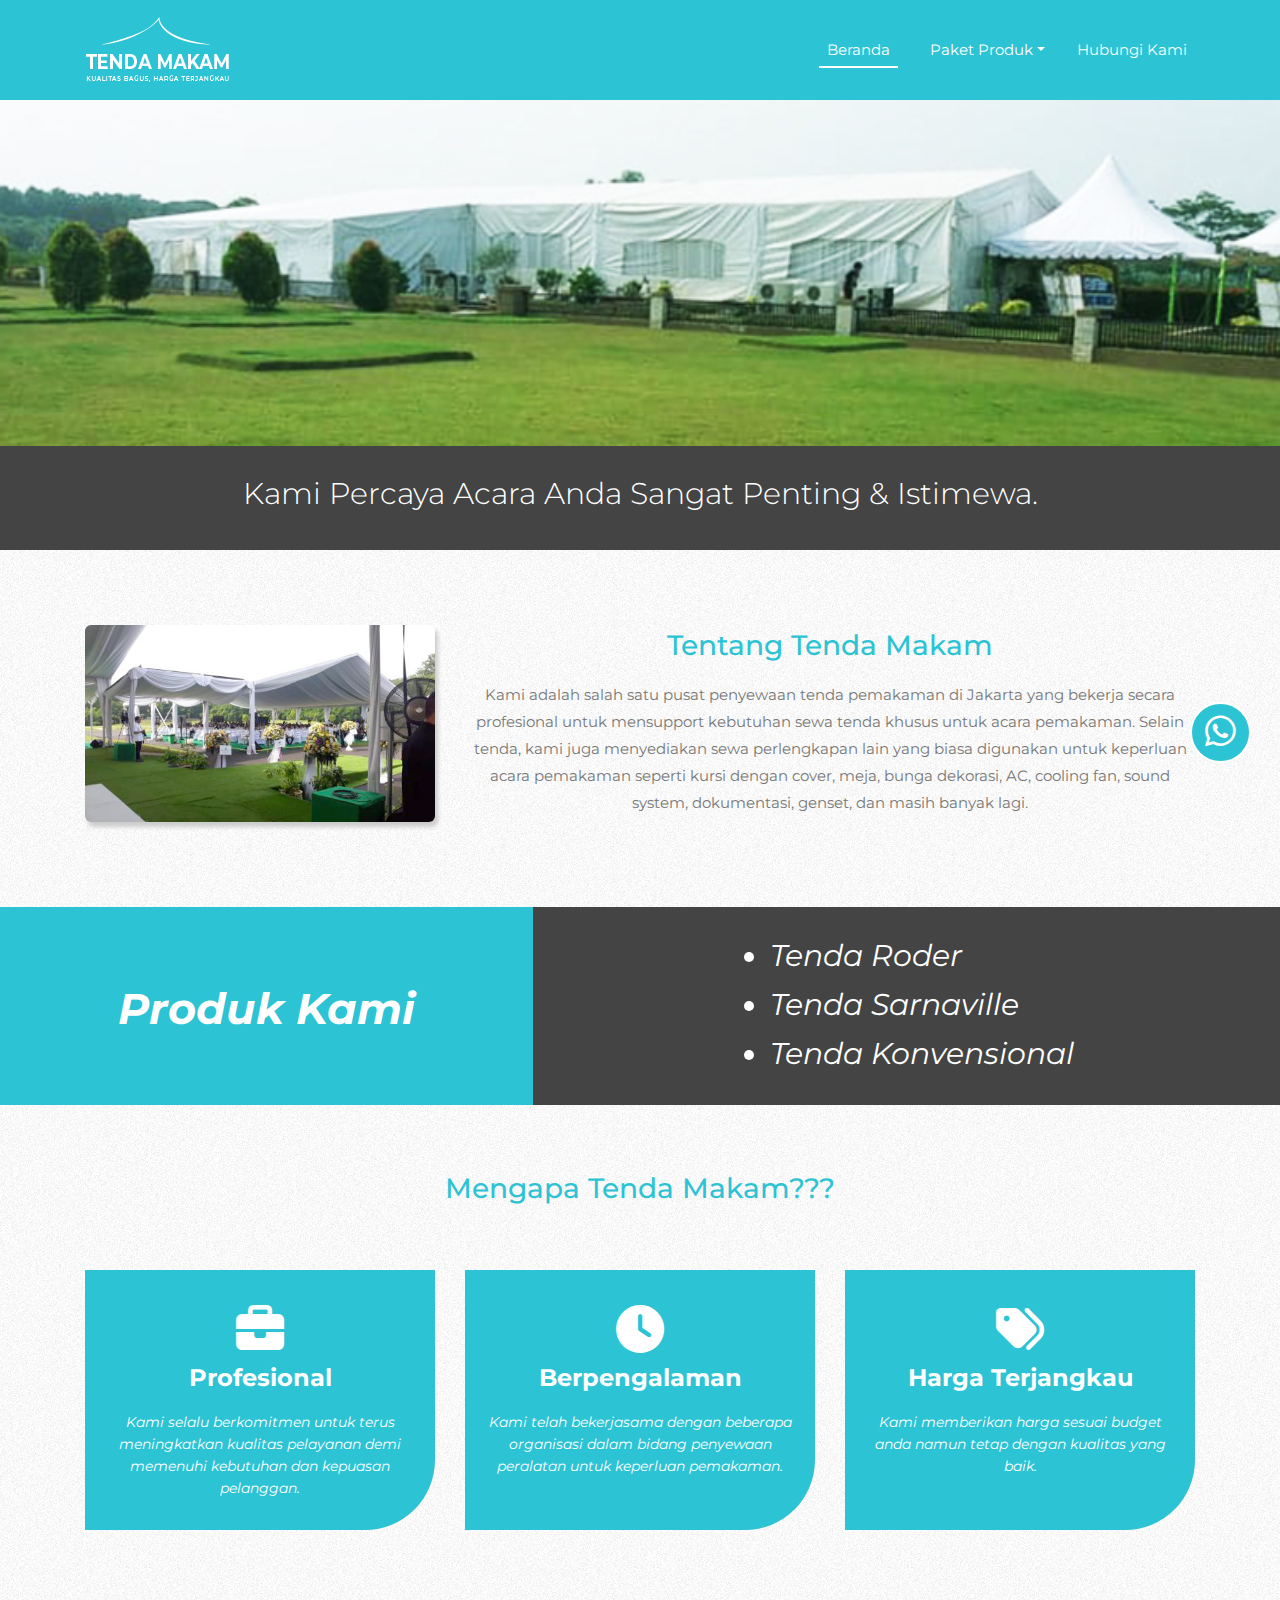
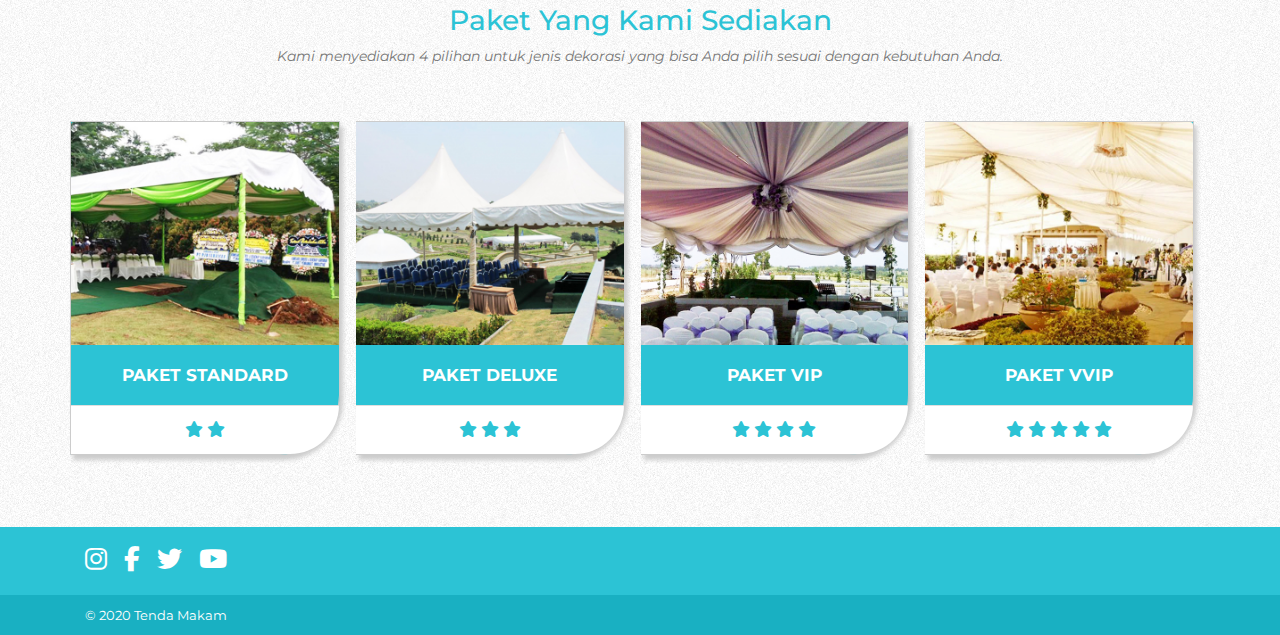
==== index.html @ f59928a6 "🎉 yay + use f-a cdn" ====
<!doctype html>
<html lang="en">
  <head>
    <!-- Required meta tags -->
    <meta charset="utf-8">
    <meta name="viewport" content="width=device-width, initial-scale=1, shrink-to-fit=no">
    <!-- Bootstrap CSS -->
    <link rel="stylesheet" href="css/bootstrap.min.css">
    <link rel="stylesheet" href="css/custom.css">
    <!-- Font Awesome -->
    <link href="https://cdnjs.cloudflare.com/ajax/libs/font-awesome/6.1.0/css/all.min.css" rel="stylesheet">
    <!-- Font -->
    <link href="https://fonts.googleapis.com/css?family=Montserrat|Montserrat+Alternates&display=swap" rel="stylesheet">
    <link href="https://fonts.googleapis.com/css?family=Source+Sans+Pro&display=swap" rel="stylesheet">
    <title>Tenda Makam</title>
  </head>
  <body>
    <!-- Navbar -->
    <nav class="navbar navbar-expand-lg navbar-light bg-light sticky-top my-navbar">
      <div class="container">
        <a class="navbar-brand navbar-logo" href="#"><img src="img/logo_.png" class="img-fluid logo"></a>
        <button class="navbar-toggler" type="button" data-toggle="collapse" data-target="#navbarSupportedContent" aria-controls="navbarSupportedContent" aria-expanded="false" aria-label="Toggle navigation">
          <span class="navbar-toggler-icon"></span>
        </button>
        <div class="collapse navbar-collapse" id="navbarSupportedContent">
          <ul class="navbar-nav ml-auto">
            <li class="nav-item active mr-4"><a class="nav-link" href="index.html">Beranda<span class="sr-only">(current)</span></a></li>
            <li class="nav-item dropdown mr-3"><a class="nav-link dropdown-toggle" href="#" id="navbarDropdown" role="button" data-toggle="dropdown" aria-haspopup="true" aria-expanded="false">Paket Produk</a>
              <div class="dropdown-menu" aria-labelledby="navbarDropdown">
                <a class="dropdown-item" href="paket-standard.html">Standard</a>
                <a class="dropdown-item" href="paket-deluxe.html">Deluxe</a>
                <a class="dropdown-item" href="paket-vip.html">VIP</a>
                <a class="dropdown-item" href="paket-vvip.html">VVIP</a>
                <a class="dropdown-item" href="dekorasi.html">Dekorasi</a>
                <a class="dropdown-item" href="lainnya.html">Perlengkapan Lainnya</a>
              </div>
            </li>
            <li class="nav-item"><a class="nav-link" href="kontak.html">Hubungi Kami</a></li>
          </ul>
        </div>
      </div>
    </nav>
    <div class="container-fluid section-1">
      <div class="row">
         <div class="jumbotron jumbotron-1">
          <h1 class="display-4 jumbotron-title-1">Kami Percaya Acara Anda Sangat Penting & Istimewa.</h1>
        </div>
      </div>
    </div>
    <div class="container about-us">
      <div class="row">
        <div class="col-md-4">
          <img src="img/k6pxlaadvqv5wnvfnol3_16956.jpg" class="img-fluid d-block mx-auto img-1">
        </div>
        <div class="col-md-8">
          <h3>Tentang Tenda Makam</h3>
          <p>Kami adalah salah satu pusat penyewaan tenda pemakaman di Jakarta yang bekerja secara profesional untuk mensupport kebutuhan sewa tenda khusus untuk acara pemakaman. Selain tenda, kami juga menyediakan sewa perlengkapan lain yang biasa digunakan untuk keperluan acara pemakaman seperti kursi dengan cover, meja, bunga dekorasi, AC, cooling fan, sound system, dokumentasi, genset, dan masih banyak lagi.</p>
        </div>
      </div>
    </div>
    <div class="container-fluid">
      <div class="row">
        <div class="col-md-5 jumbotron jumbotron-2 text-center">
          <h1 class="display-4 jumbotron-title-2">Produk Kami</h1>
        </div>
        <div class="col-md-7 jumbotron jumbotron-3">
          <ul class="ul-jumbotron-1">
            <li>Tenda Roder</li>
            <li>Tenda Sarnaville</li>
            <li>Tenda Konvensional</li>
          </ul>
        </div>
      </div>
    </div>
    <div class="container why-choose-us text-center">
      <div class="row">
        <div class="col-md-12">
          <h3>Mengapa Tenda Makam???</h3>
        </div>
      </div>
      <div class="row">
        <div class="col-md-4">
          <div class="card my-card">
            <div class="card-body">
              <i class="fas fa-briefcase fa-3x card-icon-2"></i>
              <h5 class="card-title card-title-2">Profesional</h5>
              <p class="card-text card-text-2">Kami selalu berkomitmen untuk terus meningkatkan kualitas pelayanan demi memenuhi kebutuhan dan kepuasan pelanggan.</p>
            </div>
          </div>
        </div>
        <div class="col-md-4">
          <div class="card my-card">
            <div class="card-body">
              <i class="fas fa-clock fa-3x card-icon-2"></i>
              <h5 class="card-title card-title-2">Berpengalaman</h5>
              <p class="card-text card-text-2">Kami telah bekerjasama dengan beberapa organisasi dalam bidang penyewaan peralatan untuk keperluan pemakaman.</p>
            </div>
          </div>
        </div>
        <div class="col-md-4">
          <div class="card my-card">
            <div class="card-body">
              <i class="fas fa-tags fa-3x card-icon-2"></i>
              <h5 class="card-title card-title-2">Harga Terjangkau</h5>
              <p class="card-text card-text-2">Kami memberikan harga sesuai budget anda namun tetap dengan kualitas yang baik.</p>
            </div>
          </div>
        </div>
      </div>
    </div>                
    <div class="container our-package">
      <div class="row">
        <div class="col-md-12">
          <h3>Paket Yang Kami Sediakan</h3>
          <span class="tagline-1">Kami menyediakan 4 pilihan untuk jenis dekorasi yang bisa Anda pilih sesuai dengan kebutuhan Anda.</span>
        </div>
      </div>
      <div class="row">
        <div class="card-group">
          <div class="card package-1 mr-3">
            <img src="img/packages/standard.jpg" class="card-img-top" alt="...">
            <div class="card-body card-body-1">
              <h5 class="card-title package-name-1 text-center">Paket Standard</h5>
            </div>
            <div class="card-footer card-footer-1 text-center">
              <i class="fas fa-star star-icon"></i>
              <i class="fas fa-star star-icon"></i>
            </div>
          </div>
          <div class="card package-1 mr-3">
            <img src="img/packages/deluxe.jpg" class="card-img-top" alt="...">
            <div class="card-body card-body-1">
              <h5 class="card-title package-name-1 text-center">Paket Deluxe</h5>
            </div>
            <div class="card-footer card-footer-1 text-center">
              <i class="fas fa-star star-icon"></i>
              <i class="fas fa-star star-icon"></i>
              <i class="fas fa-star star-icon"></i>
            </div>
          </div>
          <div class="card package-1 mr-3">
            <img src="img/packages/vip.jpg" class="card-img-top" alt="...">
            <div class="card-body card-body-1">
              <h5 class="card-title package-name-1 text-center">Paket VIP</h5>
            </div>
            <div class="card-footer card-footer-1 text-center">
              <i class="fas fa-star star-icon"></i>
              <i class="fas fa-star star-icon"></i>
              <i class="fas fa-star star-icon"></i>
              <i class="fas fa-star star-icon"></i>
            </div>
          </div>
          <div class="card package-1 mr-3">
            <img src="img/packages/vvip.jpg" class="card-img-top" alt="...">
            <div class="card-body card-body-1">
              <h5 class="card-title package-name-1 text-center">Paket VVIP</h5>
            </div>
            <div class="card-footer card-footer-1 text-center">
              <i class="fas fa-star star-icon"></i>
              <i class="fas fa-star star-icon"></i>
              <i class="fas fa-star star-icon"></i>
              <i class="fas fa-star star-icon"></i>
              <i class="fas fa-star star-icon"></i>
            </div>
          </div>
        </div>
      </div>
    </div>
    <br><br><br>
    <div class="floating-btn">
      <a target="_blank" href="https://wa.me/6281281116881"><i class="fab fa-whatsapp fa-2x floating-icon"></i></a>
    </div>
    <div class="container-fluid footer">
      <div class="container">
        <div class="row">
          <div class="col-md-12">
            <div class="social-media">
              <a href="#"><i class="fab fa-instagram fa-2x social-icon-2"></i></a>
              <a href="#"><i class="fab fa-facebook-f fa-2x social-icon-3"></i></a>
              <a href="#"><i class="fab fa-twitter fa-2x social-icon-4"></i></a>
              <a href="#"><i class="fab fa-youtube fa-2x social-icon-5"></i></a>
            </div>
          </div>
        </div>
      </div>
    </div>
    <div class="container-fluid sub-footer">
      <div class="container">
        <div class="row">
          <div class="col-md-12">
            <span class="copyright">&copy; 2020 Tenda Makam</span>
          </div>
        </div>
      </div>
    </div>
    <!-- Optional JavaScript -->
    <!-- jQuery first, then Popper.js, then Bootstrap JS -->
    <script src="js/slim.min.js"></script>
    <script src="js/popper.min.js"></script>
    <script src="js/bootstrap.min.js"></script>
    <!-- Our project just needs Font Awesome Solid + Brands -->
    <script defer src="fa/js/brands.js"></script>
    <script defer src="fa/js/solid.js"></script>
    <script defer src="fa/js/fontawesome.js"></script>
  </body>
</html>
---- css/custom.css ----
body {
	/*font-family: 'Source Sans Pro', sans-serif;*/
	font-family: 'Montserrat', sans-serif;
	background: url('../img/bg.jpg');

}

/*NAVBAR*/
.my-navbar {
	/*b*//*ackground-color: #2CC3D5 !important;*/
	/*background: url('../img/navbar-bg.png');*/
	background-color: #2CC3D5 !important;
	padding-top: 12px;
	padding-bottom: 12px;	
}

.navbar-light .navbar-nav .active > .nav-link, .navbar-light .navbar-nav .nav-link.active, .navbar-light .navbar-nav .nav-link.show, .navbar-light .navbar-nav .show > .nav-link {
	border-bottom: 2px solid #fff;
	color: #fff;
	padding-bottom: 5px;
}

.my-navbar .navbar-nav .nav-link {
	font-size: 15px;
	color: #fff;
}

.my-navbar .navbar-nav .nav-link:hover {
	border-bottom: 2px solid #fff;
	color: #fff;
	transition: 0s;
	padding-bottom: 5px;
}

.my-navbar .navbar-nav .dropdown-menu {
	border-radius: 0;
	color: #555;
	/*background: url('../img/bg.jpg');*/
	background-color: #fff;
	border: 1px solid #ddd;
}

.dropdown-item {
	font-size: 14px;
	color: #777;
}

.dropdown-item:focus, .dropdown-item:hover {
	color: #fff;
	text-decoration: none;
	background-color: #2CC3D5;
}

.dropdown-item.active, .dropdown-item:active {
	background-color: #2CC3D5 !important;
}

.section-1 {
	background: url('../img/section/section-home.jpg');
	background-repeat: no-repeat;
	background-size: cover;
	background-position: top;
	height: 450px;
	position: relative;
}

.section-title-1 {
	background-color: #000;
	width: 50%;
}

.section-title-1 h2 {
	text-align: center;
}

.jumbotron-1 {
    padding: 4rem 2rem;
   /* background: url('../img/navbar-bg.png');*/
    background-color: #444;
    /*background-color: #333333;*/
    border-radius: 0;
    width: 100%;
    position: absolute;
    bottom: -32px;
    padding-top: 30px;
    padding-bottom: 30px;
}

.jumbotron-1 .jumbotron-title-1 {
	font-size: 30px;
	text-align: center;
	font-weight: 300;
	color: #fff;
}

.about-us {
	margin-top: 75px;
	margin-bottom: 75px;
}

.about-us h3 {
	margin-top: 4px;
	text-align: center;
	color: #2CC3D5;
}

.about-us p {
	color: #777;
	text-align: center;
	line-height: 27px;
	font-size: 15px;
	margin-top: 18px;
}

.about-us .img-1 {
    box-shadow: 3px 5px 4px #ccc;
    border-radius: 6px;
}

.jumbotron-2 {
    padding: 4rem 2rem;
    background-color: #2CC3D5;
    border-radius: 0;
    width: 100%;
    padding-top: 8px;
    padding-bottom: 8px;
}

.jumbotron-2 .jumbotron-title-2 {
	font-size: 43px;
	text-align: center;
	font-weight: bold !important;
	color: #fff;
	font-style: italic;
	margin-top: 5px;
	margin-bottom: 0;
	line-height: 177px;
}

.jumbotron-3 {
    padding: 4rem 2rem;
    background-color: #444;
    border-radius: 0;
    width: 100%;
    padding-top: 15px;
    padding-bottom: 15px;
}

.jumbotron-3 .jumbotron-title-3 {
	font-size: 50px;
	text-align: left;
	font-weight: bold !important;
	color: #fff;
	padding-left: 20%;
	font-style: italic;
}

.jumbotron-3 .ul-jumbotron-1 {
	padding-left: 30%;
	margin-top: 12px;
	margin-bottom: 0;
}

.jumbotron-3 .ul-jumbotron-1 li {
	color: #fff;
	font-size: 30px;
	font-style: italic;
	margin-top: 6px;
	line-height: 43px;
}

.why-choose-us {
	background-color: #1a4db5;
	background: url('../img/why-choose-us-background.jpg');
	background-size: cover;
	background-position: center;
	padding-top: 30px;
	padding-bottom: 30px;
}

.why-choose-us h3 {
	color: #2CC3D5;
	margin-top: 5px;
	margin-bottom: 40px;
}

.why-choose-us .my-card {
	background-color: #2CC3D5;
	box-shadow: none;
	border: 0;
	height: 90%;
	padding-top: 15px;
	padding-bottom: 15px;
	border-radius: 0 0 70px 0;
	margin-top: 25px;
}

.why-choose-us .my-card .card-icon-2 {
	color: #fff;
}

.why-choose-us .my-card .card-title-2 {
	color: #fff;
	font-size: 24px;
	margin-top: 10px;
	margin-bottom: 18px;
	font-weight: bold;
}

.why-choose-us .my-card .card-text-2 {
	color: #fff;
	font-size: 14px;
	text-align: center;
	line-height: 22px;
	font-style: italic;
}

.our-package h3 {
	text-align: center;
	color: #2CC3D5;
	margin-top: 40px;
}

.our-package .tagline-1 {
	color: #777;
	text-align: center;
	margin-top: 8px;
	margin-bottom: 30px;
	display: block;
	font-style: italic;
	font-size: 13.5px;
}

.package-1 {
	border-radius: 0 0 60px 0 !important;
    background-color: #2CC3D5;
    border: 1px solid #ccc;
    box-shadow: 3px 5px 4px #ccc;
    margin-top: 25px;
}

 .package-name-1 {
	margin-bottom: 0;
	color: #fff;
	font-weight: bold;
	text-transform: uppercase;
	font-size: 17px;
 }

.card-footer-1 {
	background-color: #fff;
	border-radius: 0 0 60px 0 !important;
}

.star-icon {
	color: #2CC3D5;
}

.section-2 {
	background: url('../img/section/tenda-deluxe-di-san-diego-hills.jpg');
	background-position: center;
	background-size: cover;
	height: 450px;
	position: relative;
}

.section-title-4 {
	background-color: #000;
	width: 50%;
}

.section-title-4 h2 {
	text-align: center;
}

.jumbotron-4 {
    padding: 4rem 2rem;
   /* background: url('../img/navbar-bg.png');*/
    background-color: #2CC3D5;
    /*background-color: #333333;*/
    border-radius: 0;
    width: 100%;
    position: absolute;
    bottom: -32px;
    padding-top: 30px;
    padding-bottom: 30px;
}

.jumbotron-4 .jumbotron-title-4 {
	font-size: 30px;
	text-align: center;
	font-weight: bold;
	color: #fff;
}

.my-package {
	background-color: #19B0C2 ;
	padding-top: 30px;
	padding-bottom: 30px;
}

.my-package h3 {
	text-align: center;
	color: #fff;
	font-weight: bold;
}

.my-package .tagline-package-1 {
	color: #fff;
	display: inline-block;
	font-style: italic;
	background-color: #2CC3D5;
	margin-top: 3px;
}

.detail-package {
	margin-top: 55px;
	margin-bottom: 20px;
}

.detail-package .detail-left {
	margin-top : 20px;
	margin-bottom: 45px;
}

.detail-package .detail-left .img-2 {
	box-shadow: 3px 5px 4px #ccc;
	border-radius: 6px;
}

.detail-package .detail-right {
	padding-left: 30px;
}

.detail-package .detail-right .title {
	color: #2CC3D5;
	font-weight: bold;
	font-size: 21px;
	margin-bottom: 20px;
	display: block;
}

.detail-package .detail-right dl {
	margin-top: 10px;
	margin-bottom: 12px;
}

.detail-package .detail-right dl li {
	color: #777;
	font-size: 14px;
	line-height: 31px;
}

.detail-package .note {
	color: #2CC3D5;
	font-size: 14px;
	font-style: italic;
}

.decoration {
	margin-top: 40px;
}

.decoration h3 {
	color: #2CC3D5;
	margin-bottom: 50px;
	font-size: 25px;
	text-align: left;
}

.products {
	margin-top: 40px;
}

.products h3 {
	color: #2CC3D5;
	margin-bottom: 50px;
	font-size: 25px;
	text-align: left;
}

.products .img-4 {
	box-shadow: 3px 5px 4px #ccc;
	border-radius: 6px;
	margin-bottom: 23px;
}

.products .product-info {
	margin-top: 50px;
}

.products .product-info .spek-product {
	background-color: #2CC3D5;
	padding-top: 20px;
	padding-bottom: 20px;
}

.products .product-info .spek-product ul {
	list-style: none;
	margin-bottom: 0;
	padding-left: 20px;
}

.products .product-info .spek-product .spek-title {
	font-size: 18px;
	font-weight: bold;
	margin-bottom: 16px;
	color: #fff;
	text-transform: uppercase;
}

.products .product-info .spek-product ul li {
	font-size: 17px;
	color: #fff;
	line-height: 30px;
}

.custom-table {
	margin-top: 0px;
}

.table .thead-dark th {
	background-color: #2CC3D5;
	border: 1px solid #2CC3D5;
}

.table-bordered td, .table-bordered th {
	background-color: #fff;
	font-size: 15px;
	color: #777;
}

.decoration .img-3 {
	box-shadow: 3px 5px 4px #ccc;
	border-radius: 6px;
	margin-bottom: 23px;
}

.download {
	background-color: #444;
	padding-top: 30px;
	padding-bottom: 30px;
	margin-top: 40px;
}

.download h3 {
	text-align: center;
	color: #fff;
}

.download h3 a {
	color: #fff;
}

.download .btn-1 {
	background-color: #fff;
	border-radius: 30px;
	border: 0;
	padding: 15px 55px;
	font-size: 18px;
	margin-top: 20px;
	color: #444;
	text-shadow: none;
	font-weight: bold;
	line-height: 36px;
}

.download .btn-1:hover {
	background-color: #2CC3D5;
	color: #fff;
	text-decoration: none;
	transition: 0,5s;
}

.contact-us {
	margin-top: 35px;
}

.contact-us h2 {
	color: #2CC3D5;
	margin-top: 10px;
	margin-bottom: 31px;
	font-size: 29px;
}

.contact-us .no {
	color: #777;
	font-size: 20px;
	display: block;
	line-height: 50px;
}

.contact-us .contact-icon-1 {
	margin-right: 15px;
}

.contact-us .contact-icon-2 {
	margin-right: 15px;
	font-size: 27px;
}

.our-location {
	margin-top: 60px;
}

.our-location h3 {
	color: #2CC3D5;
	margin-top: 5px;
	margin-bottom: 7px;
	text-align: center;
}

.our-location .tagline-2 {
	text-align: center;
	color: #777;
	margin-bottom: 30px;
	display: block;
	font-style: italic;
	font-size: 14px;
	margin-top: 0px;
	line-height: 23px;
}

.our-location a {
	display: inline-block;
	color: #777;
}

.floating-btn {
	background-color: #2CC3D5;
	display: inline-block;
	border: 2px solid #fff;
	border-radius: 50px;
	padding: 10px 13px;
	position: fixed;
	top: 78%;
	left: 93%;
}

.floating-btn .floating-icon {
	color: #fff;
	font-size: 35px;
}

.footer {
	background-color: #2CC3D5;
	padding-top: 20px;
	padding-bottom: 20px;
}

.sub-footer .copyright {
	font-size: 13px;
	color: #fff;
}

.footer .social-media .social-icon-1 {
	margin-right: 13px;
	font-size: 25px;
	color: #fff;
}

.footer .social-media .social-icon-2 {
	margin-right: 13px;
	font-size: 25px;
	color: #fff;
}

.footer .social-media .social-icon-3 {
	margin-right: 13px;
	font-size: 25px;
	color: #fff;
}

.footer .social-media .social-icon-4 {
	margin-right: 13px;
	font-size: 25px;
	color: #fff;
}

.footer .social-media .social-icon-5 {
	margin-right: 13px;
	font-size: 25px;
	color: #fff;
}

.footer .social-media a .social-icon-1:hover {
	color: #25D366;
}

.footer .social-media a .social-icon-2:hover {
	color: #D62976;
}

.footer .social-media a .social-icon-3:hover {
	color: #1874EC;
}

.footer .social-media a .social-icon-4:hover {
	color: #1DA1F2;
}

.footer .social-media a .social-icon-5:hover {
	color: #FF3939;
}

.sub-footer {
	background-color: #19B0C2;
	padding-top: 8px;
	padding-bottom: 8px;
}

.sub-footer .copyright {
	font-size: 13px;
	color: #fff;
}

@media (max-width: 768px) {
	.navbar-light .navbar-toggler {border: 0;}
	.navbar-nav {padding-left: 25px; margin-top: 20px; margin-bottom: 20px;}
	.navbar-light .navbar-nav .active > .nav-link, .navbar-light .navbar-nav .nav-link.active, .navbar-light .navbar-nav .nav-link.show, .navbar-light .navbar-nav .show > .nav-link {display: inline-block; font-size: 17px;}
	.my-navbar .navbar-nav .nav-link:hover {display: inline-block;}
	.dropdown-item {font-size: 15px; color: #777; line-height: 28px;}
	.about-us h3 {margin-top: 43px;}
	.about-us p {margin-top: 35px; margin-bottom: 0; line-height: 30px;}
	.jumbotron-1 {padding-top: 25px; padding-bottom: 25px;}
	.jumbotron-1 .jumbotron-title-1 {font-size: 28px; text-align: center; font-weight: 300; color: #fff; line-height: 40px;}
	.jumbotron-2 {margin-bottom: 0;}
	.jumbotron-3 .ul-jumbotron-1 {padding-left: 25%}
	.why-choose-us h3 {color: #2CC3D5; margin-top: 5px; margin-bottom: 35px; font-size: 29px;}
	.why-choose-us {padding-left: 40px; padding-right: 40px;}
	.package-1 {margin-right: 0}
	.my-package {padding-top: 20px; padding-bottom: 20px;}
	.my-package h3 {font-weight: normal; line-height: 39px; font-size: 25px; margin-bottom: 0;}
	.detail-package {margin-top: 30px;}
	.our-package {padding-left: 55px; padding-right: 40px;}
	.contact-us {text-align: center;}
	.contact-us h2 {margin-top: 45px; margin-bottom: 35px; font-size: 27px;}
	.contact-us .no {color: #777; font-size: 21px; display: block; line-height: 55px;}
	.our-location h3 {color: #2CC3D5; margin-top: 5px; margin-bottom: 10px; text-align: center; font-size: 30px;}
	.download h3 {margin-bottom: 5px; line-height: 43px;}
	.download .btn-1 {margin-bottom: 10px; display: inline-block;}
	.floating-btn {top: 78%; left: 85%}
}
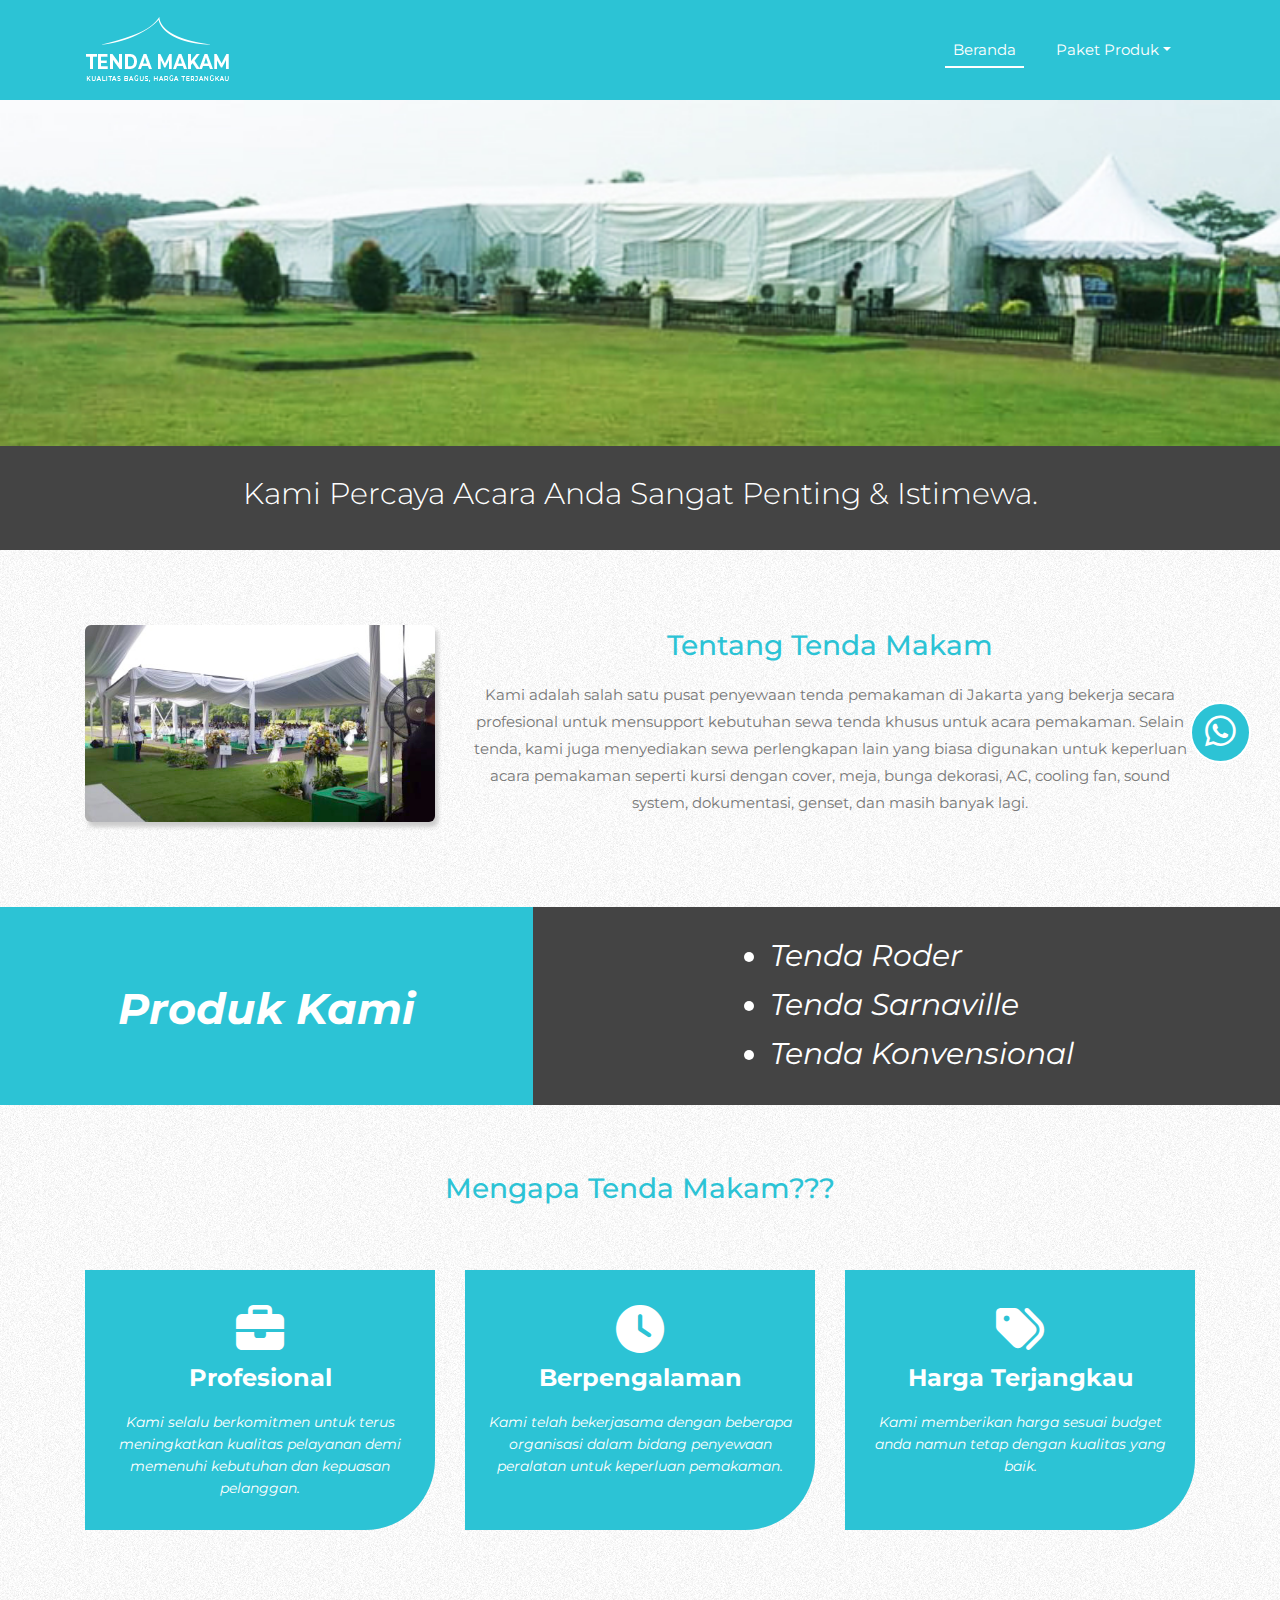
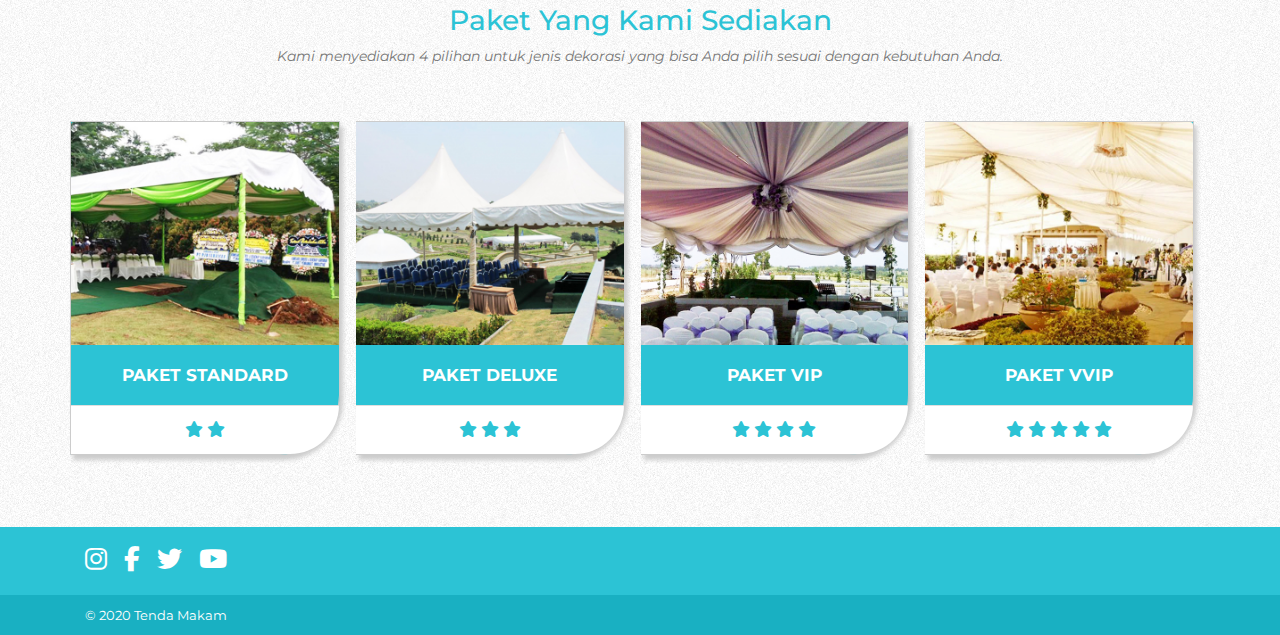
==== commit bfc110e3: "🔥 remove kontak" ====
--- a/index.html
+++ b/index.html
@@ -1,206 +1,218 @@
 <!doctype html>
 <html lang="en">
-  <head>
-    <!-- Required meta tags -->
-    <meta charset="utf-8">
-    <meta name="viewport" content="width=device-width, initial-scale=1, shrink-to-fit=no">
-    <!-- Bootstrap CSS -->
-    <link rel="stylesheet" href="css/bootstrap.min.css">
-    <link rel="stylesheet" href="css/custom.css">
-    <!-- Font Awesome -->
-    <link href="https://cdnjs.cloudflare.com/ajax/libs/font-awesome/6.1.0/css/all.min.css" rel="stylesheet">
-    <!-- Font -->
-    <link href="https://fonts.googleapis.com/css?family=Montserrat|Montserrat+Alternates&display=swap" rel="stylesheet">
-    <link href="https://fonts.googleapis.com/css?family=Source+Sans+Pro&display=swap" rel="stylesheet">
-    <title>Tenda Makam</title>
-  </head>
-  <body>
-    <!-- Navbar -->
-    <nav class="navbar navbar-expand-lg navbar-light bg-light sticky-top my-navbar">
-      <div class="container">
-        <a class="navbar-brand navbar-logo" href="#"><img src="img/logo_.png" class="img-fluid logo"></a>
-        <button class="navbar-toggler" type="button" data-toggle="collapse" data-target="#navbarSupportedContent" aria-controls="navbarSupportedContent" aria-expanded="false" aria-label="Toggle navigation">
-          <span class="navbar-toggler-icon"></span>
-        </button>
-        <div class="collapse navbar-collapse" id="navbarSupportedContent">
-          <ul class="navbar-nav ml-auto">
-            <li class="nav-item active mr-4"><a class="nav-link" href="index.html">Beranda<span class="sr-only">(current)</span></a></li>
-            <li class="nav-item dropdown mr-3"><a class="nav-link dropdown-toggle" href="#" id="navbarDropdown" role="button" data-toggle="dropdown" aria-haspopup="true" aria-expanded="false">Paket Produk</a>
-              <div class="dropdown-menu" aria-labelledby="navbarDropdown">
-                <a class="dropdown-item" href="paket-standard.html">Standard</a>
-                <a class="dropdown-item" href="paket-deluxe.html">Deluxe</a>
-                <a class="dropdown-item" href="paket-vip.html">VIP</a>
-                <a class="dropdown-item" href="paket-vvip.html">VVIP</a>
-                <a class="dropdown-item" href="dekorasi.html">Dekorasi</a>
-                <a class="dropdown-item" href="lainnya.html">Perlengkapan Lainnya</a>
-              </div>
-            </li>
-            <li class="nav-item"><a class="nav-link" href="kontak.html">Hubungi Kami</a></li>
-          </ul>
-        </div>
-      </div>
-    </nav>
-    <div class="container-fluid section-1">
-      <div class="row">
-         <div class="jumbotron jumbotron-1">
-          <h1 class="display-4 jumbotron-title-1">Kami Percaya Acara Anda Sangat Penting & Istimewa.</h1>
-        </div>
-      </div>
-    </div>
-    <div class="container about-us">
-      <div class="row">
-        <div class="col-md-4">
-          <img src="img/k6pxlaadvqv5wnvfnol3_16956.jpg" class="img-fluid d-block mx-auto img-1">
-        </div>
-        <div class="col-md-8">
-          <h3>Tentang Tenda Makam</h3>
-          <p>Kami adalah salah satu pusat penyewaan tenda pemakaman di Jakarta yang bekerja secara profesional untuk mensupport kebutuhan sewa tenda khusus untuk acara pemakaman. Selain tenda, kami juga menyediakan sewa perlengkapan lain yang biasa digunakan untuk keperluan acara pemakaman seperti kursi dengan cover, meja, bunga dekorasi, AC, cooling fan, sound system, dokumentasi, genset, dan masih banyak lagi.</p>
-        </div>
-      </div>
-    </div>
-    <div class="container-fluid">
-      <div class="row">
-        <div class="col-md-5 jumbotron jumbotron-2 text-center">
-          <h1 class="display-4 jumbotron-title-2">Produk Kami</h1>
-        </div>
-        <div class="col-md-7 jumbotron jumbotron-3">
-          <ul class="ul-jumbotron-1">
-            <li>Tenda Roder</li>
-            <li>Tenda Sarnaville</li>
-            <li>Tenda Konvensional</li>
-          </ul>
-        </div>
-      </div>
-    </div>
-    <div class="container why-choose-us text-center">
+
+<head>
+  <!-- Required meta tags -->
+  <meta charset="utf-8">
+  <meta name="viewport" content="width=device-width, initial-scale=1, shrink-to-fit=no">
+  <!-- Bootstrap CSS -->
+  <link rel="stylesheet" href="css/bootstrap.min.css">
+  <link rel="stylesheet" href="css/custom.css">
+  <!-- Font Awesome -->
+  <link href="https://cdnjs.cloudflare.com/ajax/libs/font-awesome/6.1.0/css/all.min.css" rel="stylesheet">
+  <!-- Font -->
+  <link href="https://fonts.googleapis.com/css?family=Montserrat|Montserrat+Alternates&display=swap" rel="stylesheet">
+  <link href="https://fonts.googleapis.com/css?family=Source+Sans+Pro&display=swap" rel="stylesheet">
+  <title>Tenda Makam</title>
+</head>
+
+<body>
+  <!-- Navbar -->
+  <nav class="navbar navbar-expand-lg navbar-light bg-light sticky-top my-navbar">
+    <div class="container">
+      <a class="navbar-brand navbar-logo" href="#"><img src="img/logo_.png" class="img-fluid logo"></a>
+      <button class="navbar-toggler" type="button" data-toggle="collapse" data-target="#navbarSupportedContent"
+        aria-controls="navbarSupportedContent" aria-expanded="false" aria-label="Toggle navigation">
+        <span class="navbar-toggler-icon"></span>
+      </button>
+      <div class="collapse navbar-collapse" id="navbarSupportedContent">
+        <ul class="navbar-nav ml-auto">
+          <li class="nav-item active mr-4"><a class="nav-link" href="index.html">Beranda<span
+                class="sr-only">(current)</span></a></li>
+          <li class="nav-item dropdown mr-3"><a class="nav-link dropdown-toggle" href="#" id="navbarDropdown"
+              role="button" data-toggle="dropdown" aria-haspopup="true" aria-expanded="false">Paket Produk</a>
+            <div class="dropdown-menu" aria-labelledby="navbarDropdown">
+              <a class="dropdown-item" href="paket-standard.html">Standard</a>
+              <a class="dropdown-item" href="paket-deluxe.html">Deluxe</a>
+              <a class="dropdown-item" href="paket-vip.html">VIP</a>
+              <a class="dropdown-item" href="paket-vvip.html">VVIP</a>
+              <a class="dropdown-item" href="dekorasi.html">Dekorasi</a>
+              <a class="dropdown-item" href="lainnya.html">Perlengkapan Lainnya</a>
+            </div>
+          </li>
+        </ul>
+      </div>
+    </div>
+  </nav>
+  <div class="container-fluid section-1">
+    <div class="row">
+      <div class="jumbotron jumbotron-1">
+        <h1 class="display-4 jumbotron-title-1">Kami Percaya Acara Anda Sangat Penting & Istimewa.</h1>
+      </div>
+    </div>
+  </div>
+  <div class="container about-us">
+    <div class="row">
+      <div class="col-md-4">
+        <img src="img/k6pxlaadvqv5wnvfnol3_16956.jpg" class="img-fluid d-block mx-auto img-1">
+      </div>
+      <div class="col-md-8">
+        <h3>Tentang Tenda Makam</h3>
+        <p>Kami adalah salah satu pusat penyewaan tenda pemakaman di Jakarta yang bekerja secara profesional untuk
+          mensupport kebutuhan sewa tenda khusus untuk acara pemakaman. Selain tenda, kami juga menyediakan sewa
+          perlengkapan lain yang biasa digunakan untuk keperluan acara pemakaman seperti kursi dengan cover, meja, bunga
+          dekorasi, AC, cooling fan, sound system, dokumentasi, genset, dan masih banyak lagi.</p>
+      </div>
+    </div>
+  </div>
+  <div class="container-fluid">
+    <div class="row">
+      <div class="col-md-5 jumbotron jumbotron-2 text-center">
+        <h1 class="display-4 jumbotron-title-2">Produk Kami</h1>
+      </div>
+      <div class="col-md-7 jumbotron jumbotron-3">
+        <ul class="ul-jumbotron-1">
+          <li>Tenda Roder</li>
+          <li>Tenda Sarnaville</li>
+          <li>Tenda Konvensional</li>
+        </ul>
+      </div>
+    </div>
+  </div>
+  <div class="container why-choose-us text-center">
+    <div class="row">
+      <div class="col-md-12">
+        <h3>Mengapa Tenda Makam???</h3>
+      </div>
+    </div>
+    <div class="row">
+      <div class="col-md-4">
+        <div class="card my-card">
+          <div class="card-body">
+            <i class="fas fa-briefcase fa-3x card-icon-2"></i>
+            <h5 class="card-title card-title-2">Profesional</h5>
+            <p class="card-text card-text-2">Kami selalu berkomitmen untuk terus meningkatkan kualitas pelayanan demi
+              memenuhi kebutuhan dan kepuasan pelanggan.</p>
+          </div>
+        </div>
+      </div>
+      <div class="col-md-4">
+        <div class="card my-card">
+          <div class="card-body">
+            <i class="fas fa-clock fa-3x card-icon-2"></i>
+            <h5 class="card-title card-title-2">Berpengalaman</h5>
+            <p class="card-text card-text-2">Kami telah bekerjasama dengan beberapa organisasi dalam bidang penyewaan
+              peralatan untuk keperluan pemakaman.</p>
+          </div>
+        </div>
+      </div>
+      <div class="col-md-4">
+        <div class="card my-card">
+          <div class="card-body">
+            <i class="fas fa-tags fa-3x card-icon-2"></i>
+            <h5 class="card-title card-title-2">Harga Terjangkau</h5>
+            <p class="card-text card-text-2">Kami memberikan harga sesuai budget anda namun tetap dengan kualitas yang
+              baik.</p>
+          </div>
+        </div>
+      </div>
+    </div>
+  </div>
+  <div class="container our-package">
+    <div class="row">
+      <div class="col-md-12">
+        <h3>Paket Yang Kami Sediakan</h3>
+        <span class="tagline-1">Kami menyediakan 4 pilihan untuk jenis dekorasi yang bisa Anda pilih sesuai dengan
+          kebutuhan Anda.</span>
+      </div>
+    </div>
+    <div class="row">
+      <div class="card-group">
+        <div class="card package-1 mr-3">
+          <img src="img/packages/standard.jpg" class="card-img-top" alt="...">
+          <div class="card-body card-body-1">
+            <h5 class="card-title package-name-1 text-center">Paket Standard</h5>
+          </div>
+          <div class="card-footer card-footer-1 text-center">
+            <i class="fas fa-star star-icon"></i>
+            <i class="fas fa-star star-icon"></i>
+          </div>
+        </div>
+        <div class="card package-1 mr-3">
+          <img src="img/packages/deluxe.jpg" class="card-img-top" alt="...">
+          <div class="card-body card-body-1">
+            <h5 class="card-title package-name-1 text-center">Paket Deluxe</h5>
+          </div>
+          <div class="card-footer card-footer-1 text-center">
+            <i class="fas fa-star star-icon"></i>
+            <i class="fas fa-star star-icon"></i>
+            <i class="fas fa-star star-icon"></i>
+          </div>
+        </div>
+        <div class="card package-1 mr-3">
+          <img src="img/packages/vip.jpg" class="card-img-top" alt="...">
+          <div class="card-body card-body-1">
+            <h5 class="card-title package-name-1 text-center">Paket VIP</h5>
+          </div>
+          <div class="card-footer card-footer-1 text-center">
+            <i class="fas fa-star star-icon"></i>
+            <i class="fas fa-star star-icon"></i>
+            <i class="fas fa-star star-icon"></i>
+            <i class="fas fa-star star-icon"></i>
+          </div>
+        </div>
+        <div class="card package-1 mr-3">
+          <img src="img/packages/vvip.jpg" class="card-img-top" alt="...">
+          <div class="card-body card-body-1">
+            <h5 class="card-title package-name-1 text-center">Paket VVIP</h5>
+          </div>
+          <div class="card-footer card-footer-1 text-center">
+            <i class="fas fa-star star-icon"></i>
+            <i class="fas fa-star star-icon"></i>
+            <i class="fas fa-star star-icon"></i>
+            <i class="fas fa-star star-icon"></i>
+            <i class="fas fa-star star-icon"></i>
+          </div>
+        </div>
+      </div>
+    </div>
+  </div>
+  <br><br><br>
+  <div class="floating-btn">
+    <a target="_blank" href="https://wa.me/6281281116881"><i class="fab fa-whatsapp fa-2x floating-icon"></i></a>
+  </div>
+  <div class="container-fluid footer">
+    <div class="container">
       <div class="row">
         <div class="col-md-12">
-          <h3>Mengapa Tenda Makam???</h3>
-        </div>
-      </div>
-      <div class="row">
-        <div class="col-md-4">
-          <div class="card my-card">
-            <div class="card-body">
-              <i class="fas fa-briefcase fa-3x card-icon-2"></i>
-              <h5 class="card-title card-title-2">Profesional</h5>
-              <p class="card-text card-text-2">Kami selalu berkomitmen untuk terus meningkatkan kualitas pelayanan demi memenuhi kebutuhan dan kepuasan pelanggan.</p>
-            </div>
-          </div>
-        </div>
-        <div class="col-md-4">
-          <div class="card my-card">
-            <div class="card-body">
-              <i class="fas fa-clock fa-3x card-icon-2"></i>
-              <h5 class="card-title card-title-2">Berpengalaman</h5>
-              <p class="card-text card-text-2">Kami telah bekerjasama dengan beberapa organisasi dalam bidang penyewaan peralatan untuk keperluan pemakaman.</p>
-            </div>
-          </div>
-        </div>
-        <div class="col-md-4">
-          <div class="card my-card">
-            <div class="card-body">
-              <i class="fas fa-tags fa-3x card-icon-2"></i>
-              <h5 class="card-title card-title-2">Harga Terjangkau</h5>
-              <p class="card-text card-text-2">Kami memberikan harga sesuai budget anda namun tetap dengan kualitas yang baik.</p>
-            </div>
-          </div>
-        </div>
-      </div>
-    </div>                
-    <div class="container our-package">
+          <div class="social-media">
+            <a href="#"><i class="fab fa-instagram fa-2x social-icon-2"></i></a>
+            <a href="#"><i class="fab fa-facebook-f fa-2x social-icon-3"></i></a>
+            <a href="#"><i class="fab fa-twitter fa-2x social-icon-4"></i></a>
+            <a href="#"><i class="fab fa-youtube fa-2x social-icon-5"></i></a>
+          </div>
+        </div>
+      </div>
+    </div>
+  </div>
+  <div class="container-fluid sub-footer">
+    <div class="container">
       <div class="row">
         <div class="col-md-12">
-          <h3>Paket Yang Kami Sediakan</h3>
-          <span class="tagline-1">Kami menyediakan 4 pilihan untuk jenis dekorasi yang bisa Anda pilih sesuai dengan kebutuhan Anda.</span>
-        </div>
-      </div>
-      <div class="row">
-        <div class="card-group">
-          <div class="card package-1 mr-3">
-            <img src="img/packages/standard.jpg" class="card-img-top" alt="...">
-            <div class="card-body card-body-1">
-              <h5 class="card-title package-name-1 text-center">Paket Standard</h5>
-            </div>
-            <div class="card-footer card-footer-1 text-center">
-              <i class="fas fa-star star-icon"></i>
-              <i class="fas fa-star star-icon"></i>
-            </div>
-          </div>
-          <div class="card package-1 mr-3">
-            <img src="img/packages/deluxe.jpg" class="card-img-top" alt="...">
-            <div class="card-body card-body-1">
-              <h5 class="card-title package-name-1 text-center">Paket Deluxe</h5>
-            </div>
-            <div class="card-footer card-footer-1 text-center">
-              <i class="fas fa-star star-icon"></i>
-              <i class="fas fa-star star-icon"></i>
-              <i class="fas fa-star star-icon"></i>
-            </div>
-          </div>
-          <div class="card package-1 mr-3">
-            <img src="img/packages/vip.jpg" class="card-img-top" alt="...">
-            <div class="card-body card-body-1">
-              <h5 class="card-title package-name-1 text-center">Paket VIP</h5>
-            </div>
-            <div class="card-footer card-footer-1 text-center">
-              <i class="fas fa-star star-icon"></i>
-              <i class="fas fa-star star-icon"></i>
-              <i class="fas fa-star star-icon"></i>
-              <i class="fas fa-star star-icon"></i>
-            </div>
-          </div>
-          <div class="card package-1 mr-3">
-            <img src="img/packages/vvip.jpg" class="card-img-top" alt="...">
-            <div class="card-body card-body-1">
-              <h5 class="card-title package-name-1 text-center">Paket VVIP</h5>
-            </div>
-            <div class="card-footer card-footer-1 text-center">
-              <i class="fas fa-star star-icon"></i>
-              <i class="fas fa-star star-icon"></i>
-              <i class="fas fa-star star-icon"></i>
-              <i class="fas fa-star star-icon"></i>
-              <i class="fas fa-star star-icon"></i>
-            </div>
-          </div>
-        </div>
-      </div>
-    </div>
-    <br><br><br>
-    <div class="floating-btn">
-      <a target="_blank" href="https://wa.me/6281281116881"><i class="fab fa-whatsapp fa-2x floating-icon"></i></a>
-    </div>
-    <div class="container-fluid footer">
-      <div class="container">
-        <div class="row">
-          <div class="col-md-12">
-            <div class="social-media">
-              <a href="#"><i class="fab fa-instagram fa-2x social-icon-2"></i></a>
-              <a href="#"><i class="fab fa-facebook-f fa-2x social-icon-3"></i></a>
-              <a href="#"><i class="fab fa-twitter fa-2x social-icon-4"></i></a>
-              <a href="#"><i class="fab fa-youtube fa-2x social-icon-5"></i></a>
-            </div>
-          </div>
-        </div>
-      </div>
-    </div>
-    <div class="container-fluid sub-footer">
-      <div class="container">
-        <div class="row">
-          <div class="col-md-12">
-            <span class="copyright">&copy; 2020 Tenda Makam</span>
-          </div>
-        </div>
-      </div>
-    </div>
-    <!-- Optional JavaScript -->
-    <!-- jQuery first, then Popper.js, then Bootstrap JS -->
-    <script src="js/slim.min.js"></script>
-    <script src="js/popper.min.js"></script>
-    <script src="js/bootstrap.min.js"></script>
-    <!-- Our project just needs Font Awesome Solid + Brands -->
-    <script defer src="fa/js/brands.js"></script>
-    <script defer src="fa/js/solid.js"></script>
-    <script defer src="fa/js/fontawesome.js"></script>
-  </body>
+          <span class="copyright">&copy; 2020 Tenda Makam</span>
+        </div>
+      </div>
+    </div>
+  </div>
+  <!-- Optional JavaScript -->
+  <!-- jQuery first, then Popper.js, then Bootstrap JS -->
+  <script src="js/slim.min.js"></script>
+  <script src="js/popper.min.js"></script>
+  <script src="js/bootstrap.min.js"></script>
+  <!-- Our project just needs Font Awesome Solid + Brands -->
+  <script defer src="fa/js/brands.js"></script>
+  <script defer src="fa/js/solid.js"></script>
+  <script defer src="fa/js/fontawesome.js"></script>
+</body>
+
 </html>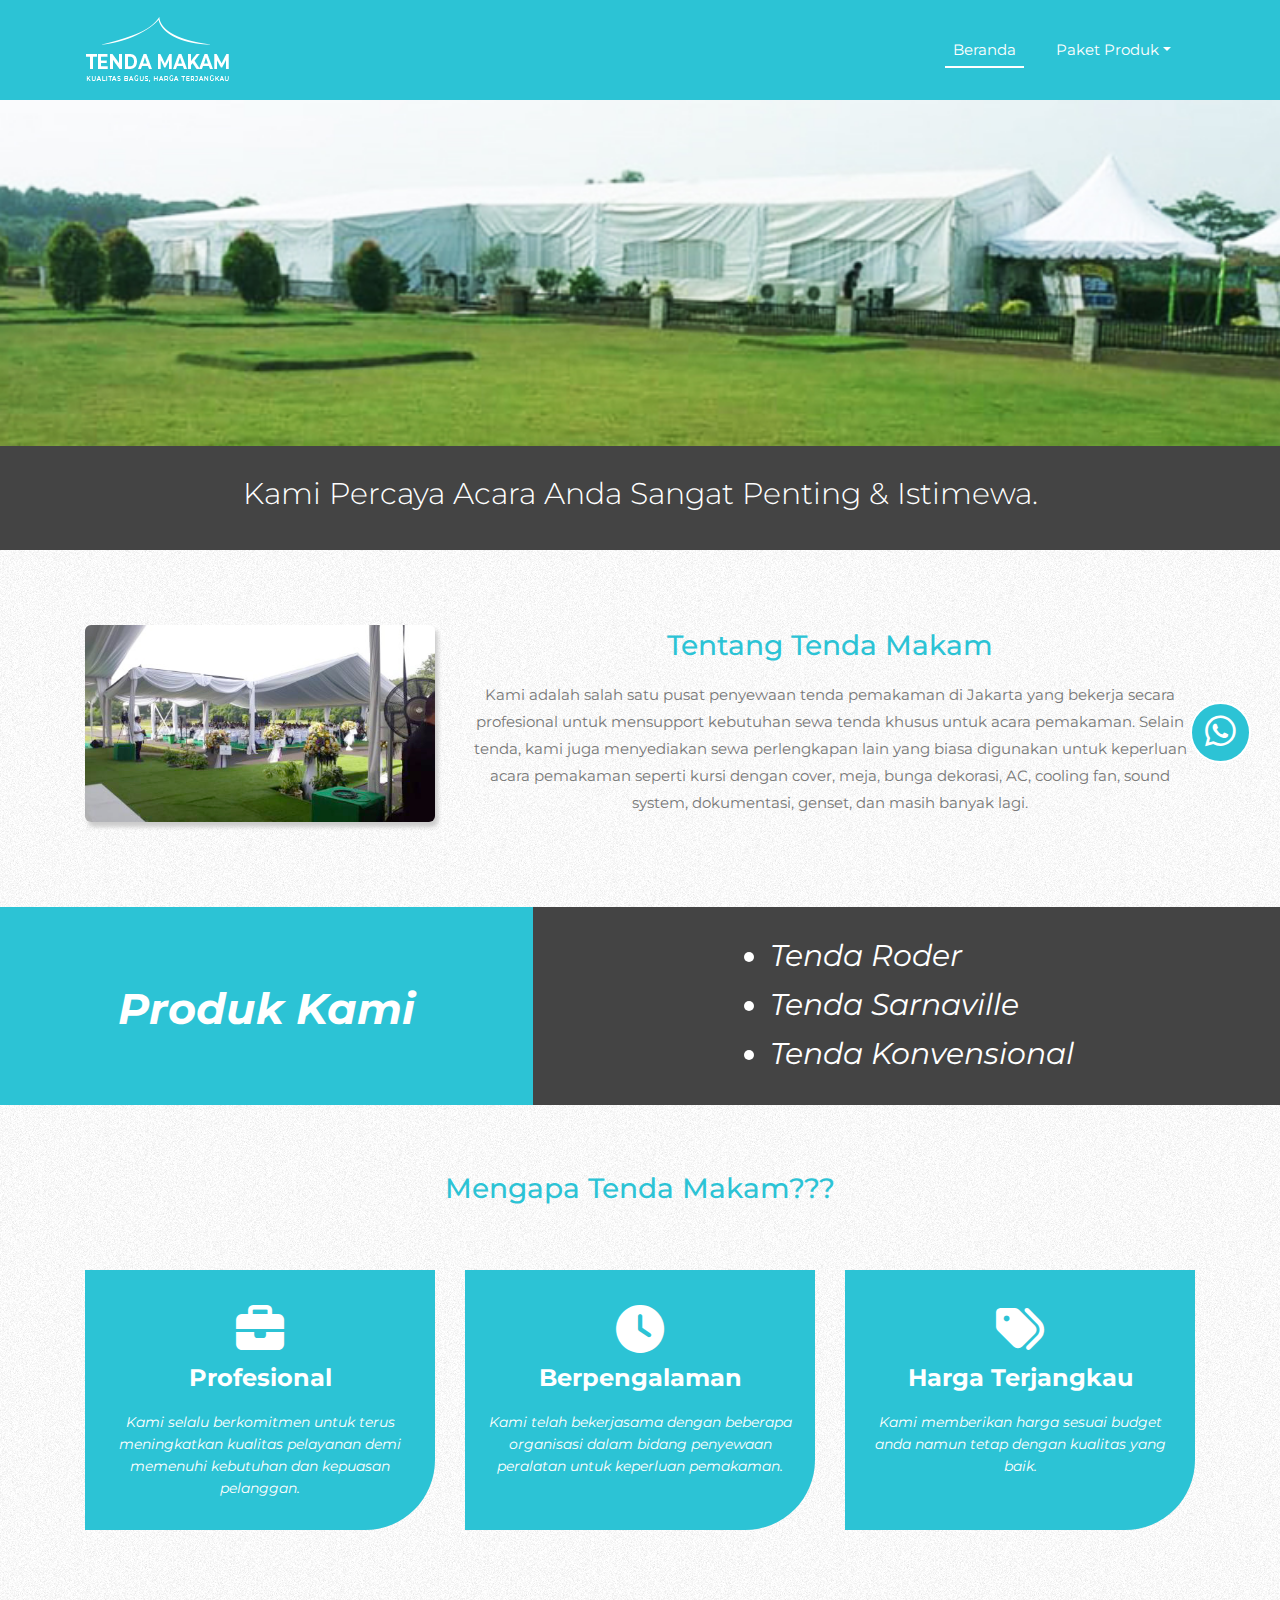
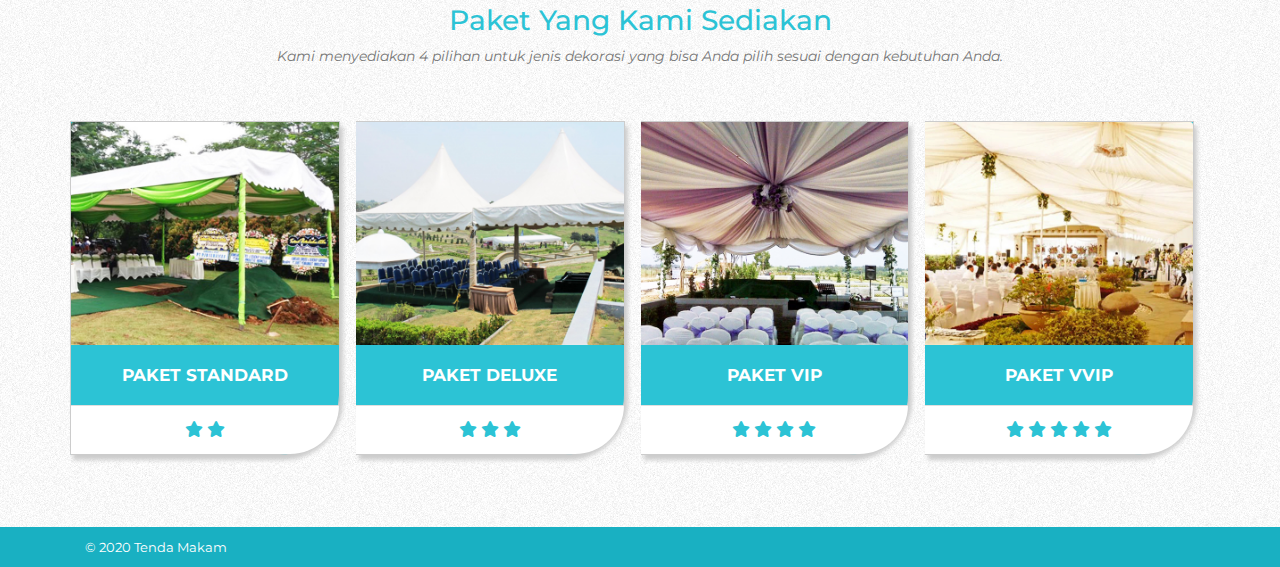
==== commit 28a885aa: "🔥 remove socials + unused js" ====
--- a/index.html
+++ b/index.html
@@ -181,20 +181,6 @@
   <div class="floating-btn">
     <a target="_blank" href="https://wa.me/6281281116881"><i class="fab fa-whatsapp fa-2x floating-icon"></i></a>
   </div>
-  <div class="container-fluid footer">
-    <div class="container">
-      <div class="row">
-        <div class="col-md-12">
-          <div class="social-media">
-            <a href="#"><i class="fab fa-instagram fa-2x social-icon-2"></i></a>
-            <a href="#"><i class="fab fa-facebook-f fa-2x social-icon-3"></i></a>
-            <a href="#"><i class="fab fa-twitter fa-2x social-icon-4"></i></a>
-            <a href="#"><i class="fab fa-youtube fa-2x social-icon-5"></i></a>
-          </div>
-        </div>
-      </div>
-    </div>
-  </div>
   <div class="container-fluid sub-footer">
     <div class="container">
       <div class="row">
@@ -209,10 +195,6 @@
   <script src="js/slim.min.js"></script>
   <script src="js/popper.min.js"></script>
   <script src="js/bootstrap.min.js"></script>
-  <!-- Our project just needs Font Awesome Solid + Brands -->
-  <script defer src="fa/js/brands.js"></script>
-  <script defer src="fa/js/solid.js"></script>
-  <script defer src="fa/js/fontawesome.js"></script>
 </body>
 
 </html>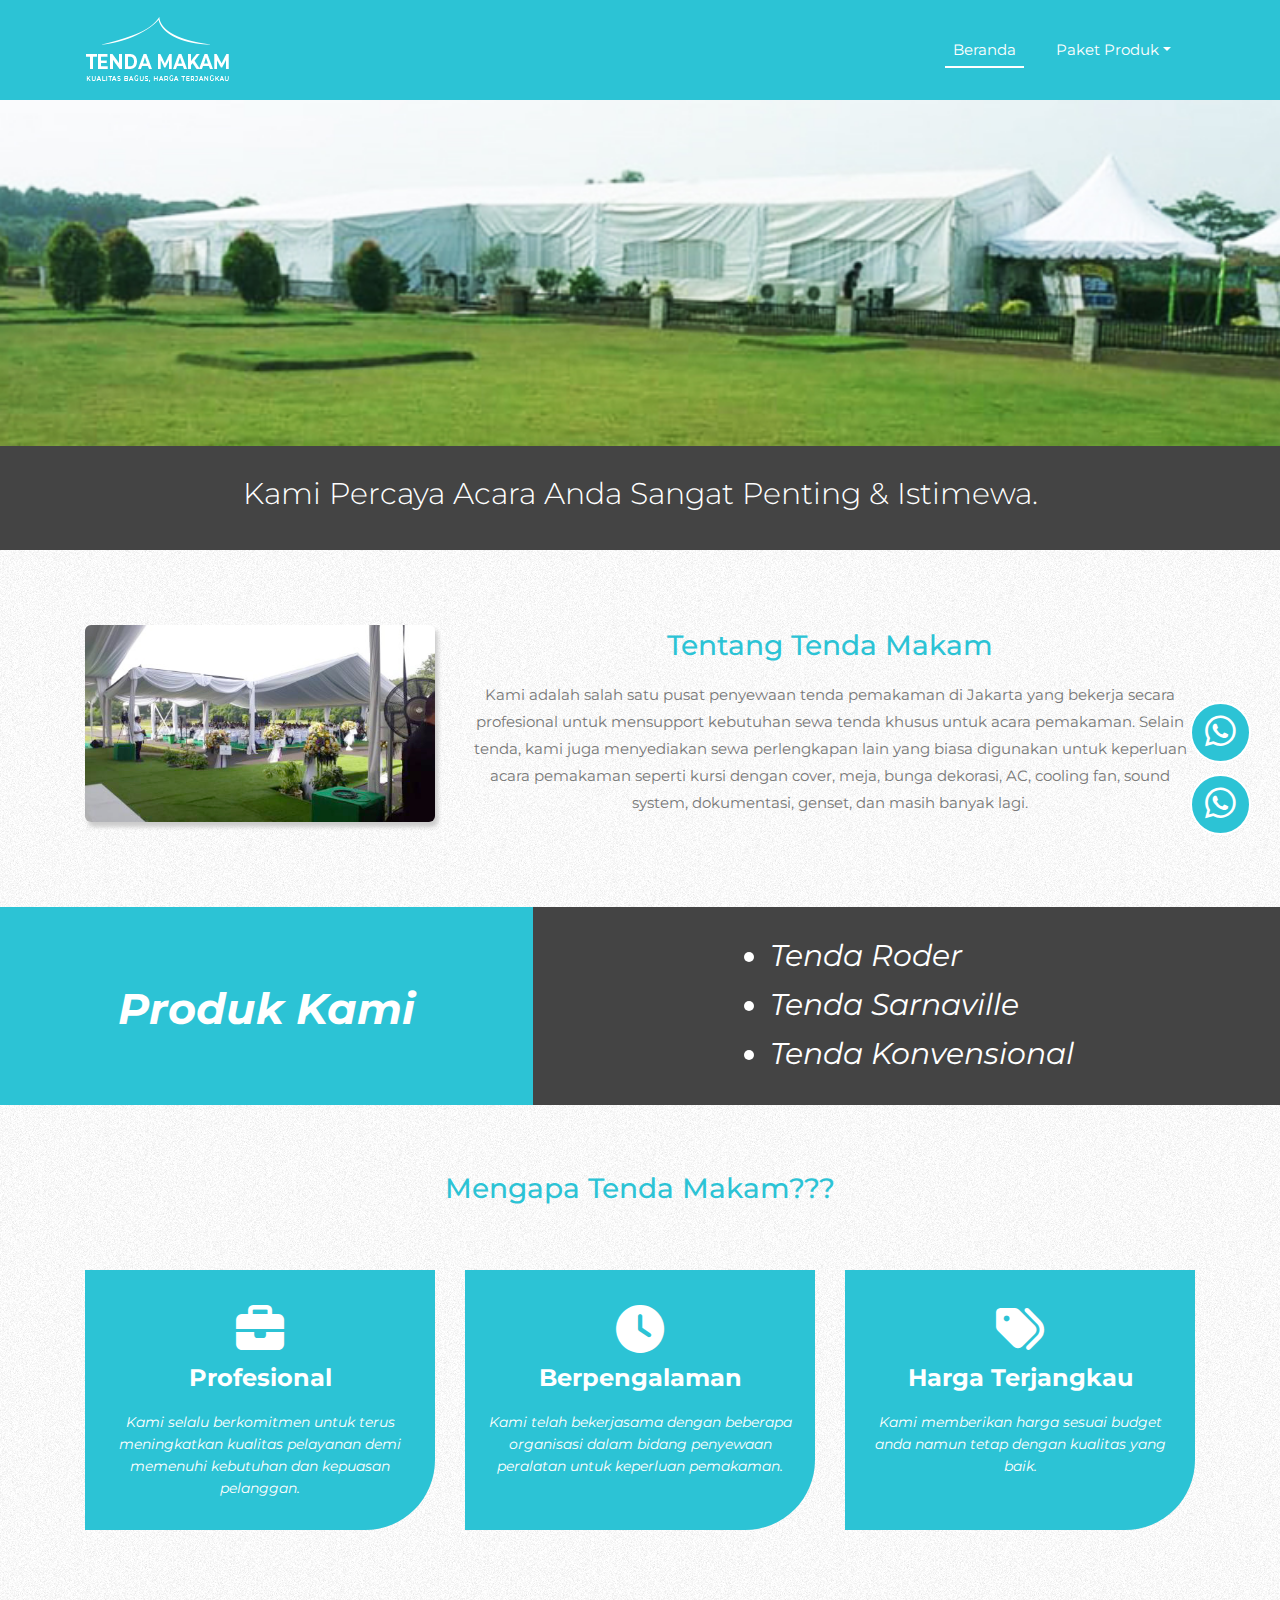
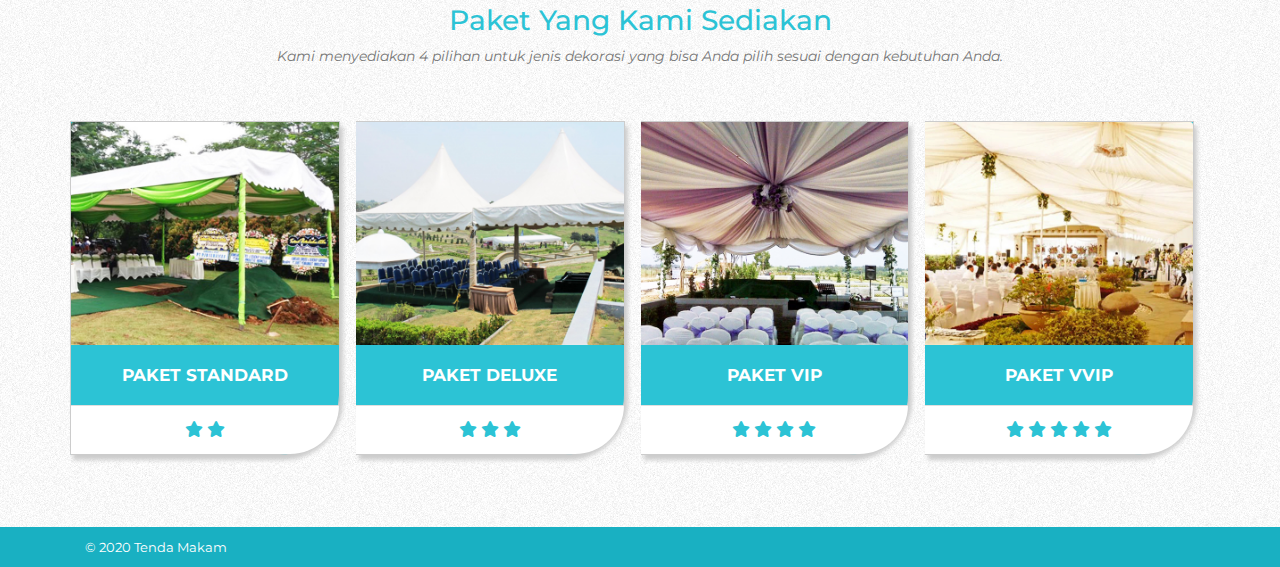
==== commit 9d9398e8: "✨ +1 WA" ====
--- a/index.html
+++ b/index.html
@@ -181,6 +181,9 @@
   <div class="floating-btn">
     <a target="_blank" href="https://wa.me/6281281116881"><i class="fab fa-whatsapp fa-2x floating-icon"></i></a>
   </div>
+  <div class="floating-btn floating-btn--2">
+    <a target="_blank" href="https://wa.me/62817116881"><i class="fab fa-whatsapp fa-2x floating-icon"></i></a>
+  </div>
   <div class="container-fluid sub-footer">
     <div class="container">
       <div class="row">
--- a/css/custom.css
+++ b/css/custom.css
@@ -535,6 +535,10 @@
 	position: fixed;
 	top: 78%;
 	left: 93%;
+}
+
+.floating-btn--2{
+	top: 86%;
 }
 
 .floating-btn .floating-icon {
@@ -640,4 +644,7 @@
 	.download h3 {margin-bottom: 5px; line-height: 43px;}
 	.download .btn-1 {margin-bottom: 10px; display: inline-block;}
 	.floating-btn {top: 78%; left: 85%}
+	.floating-btn--2{
+		top: 86%;
+	}
 }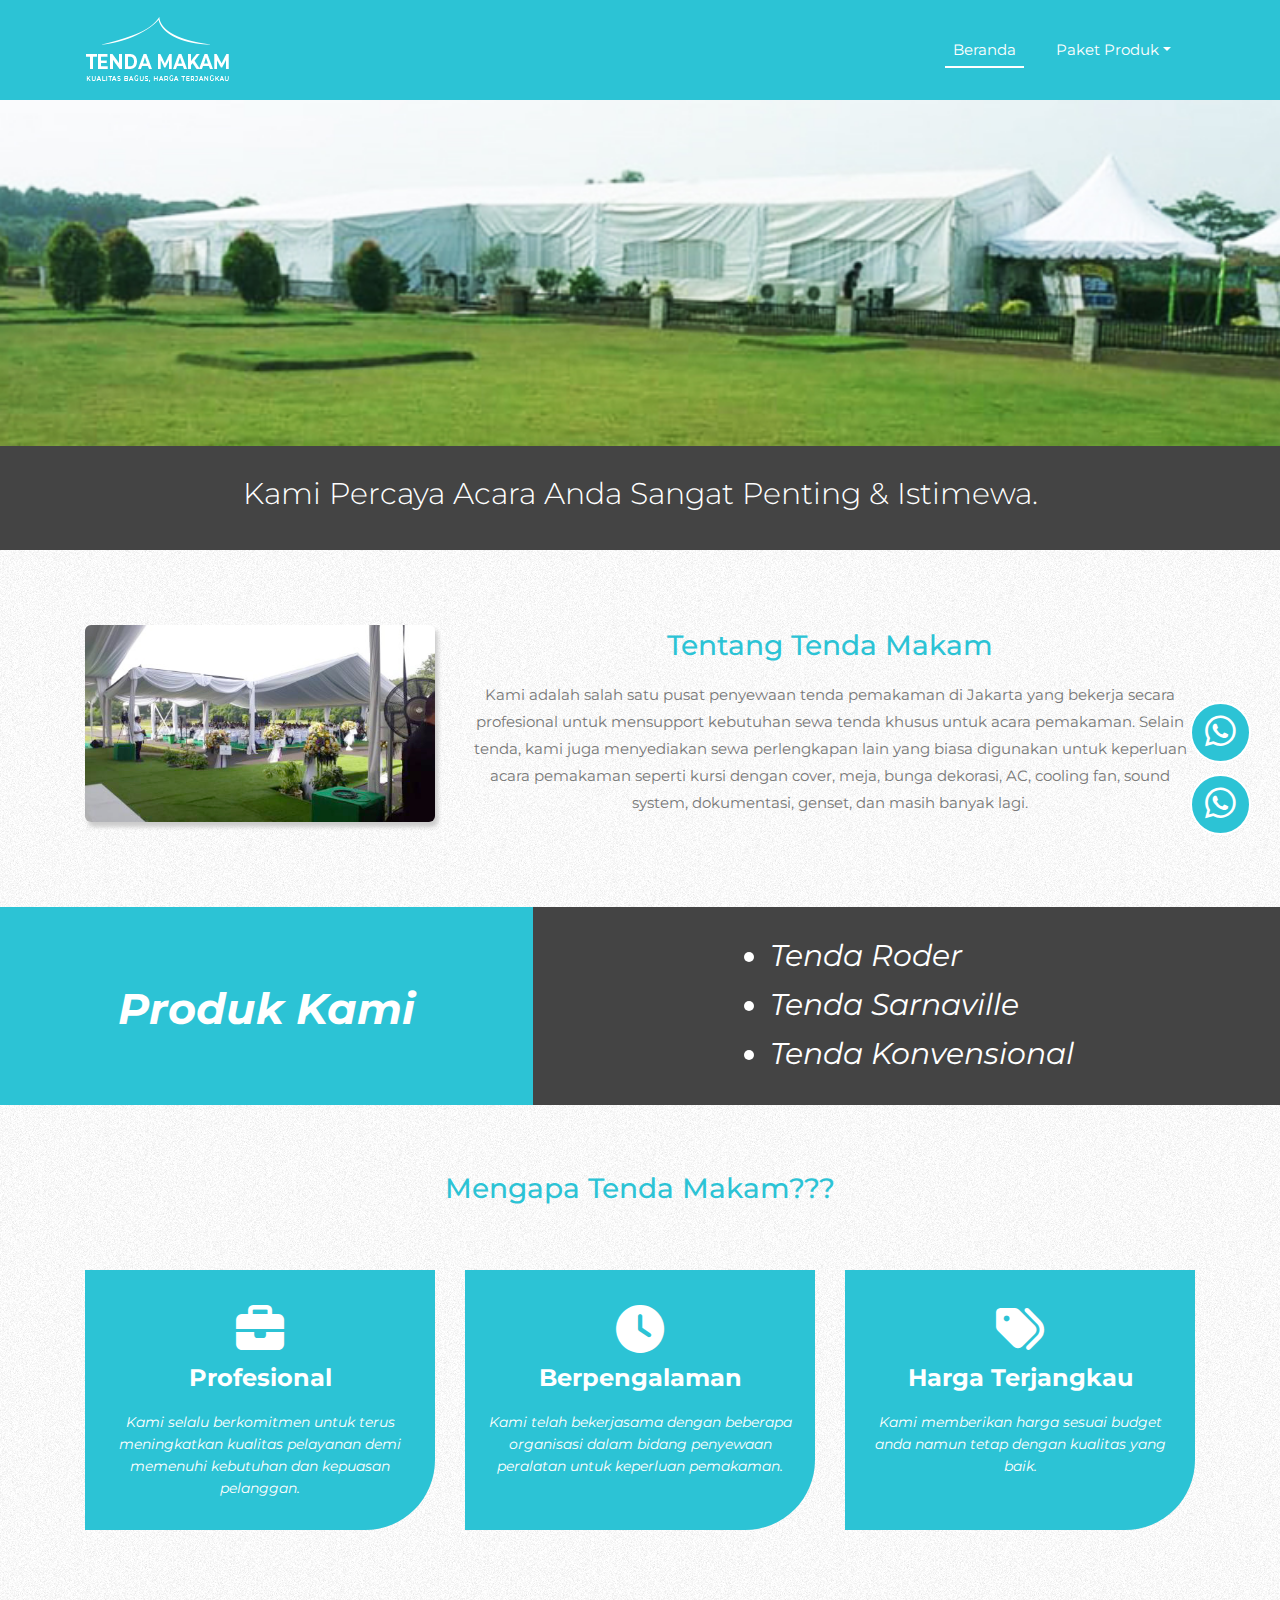
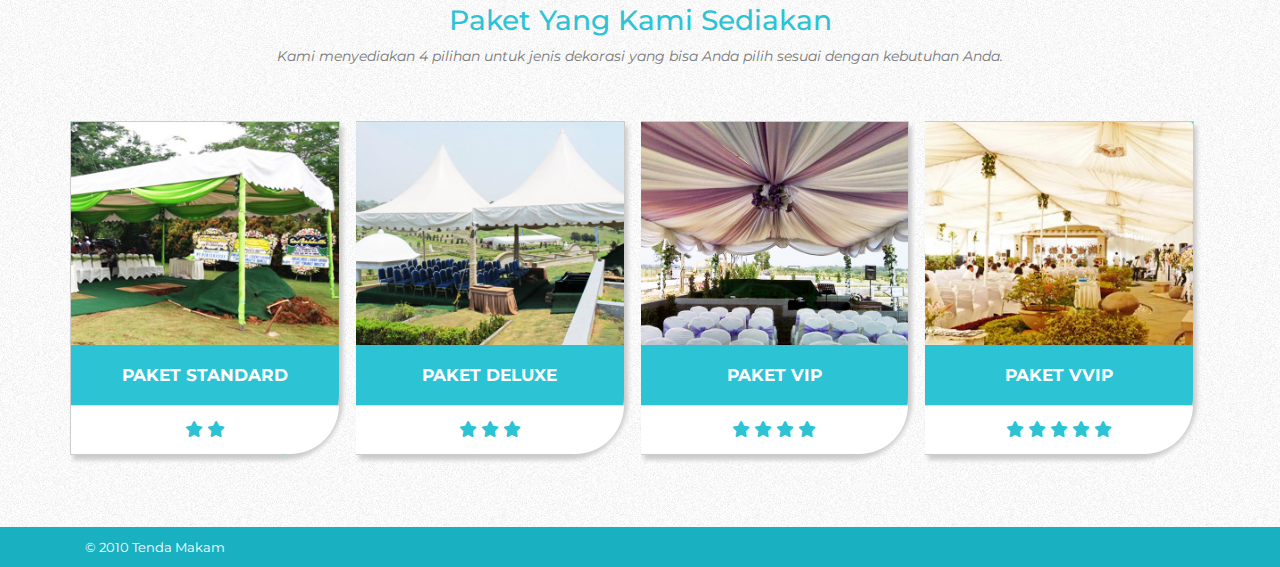
==== commit 847b7d89: "✏️  2020 to 2010" ====
--- a/index.html
+++ b/index.html
@@ -5,6 +5,7 @@
   <!-- Required meta tags -->
   <meta charset="utf-8">
   <meta name="viewport" content="width=device-width, initial-scale=1, shrink-to-fit=no">
+  <link rel="icon" type="image/png" href="img/favicon.jpg" sizes="32x32">
   <!-- Bootstrap CSS -->
   <link rel="stylesheet" href="css/bootstrap.min.css">
   <link rel="stylesheet" href="css/custom.css">
@@ -188,7 +189,7 @@
     <div class="container">
       <div class="row">
         <div class="col-md-12">
-          <span class="copyright">&copy; 2020 Tenda Makam</span>
+          <span class="copyright">&copy; 2010 Tenda Makam</span>
         </div>
       </div>
     </div>
